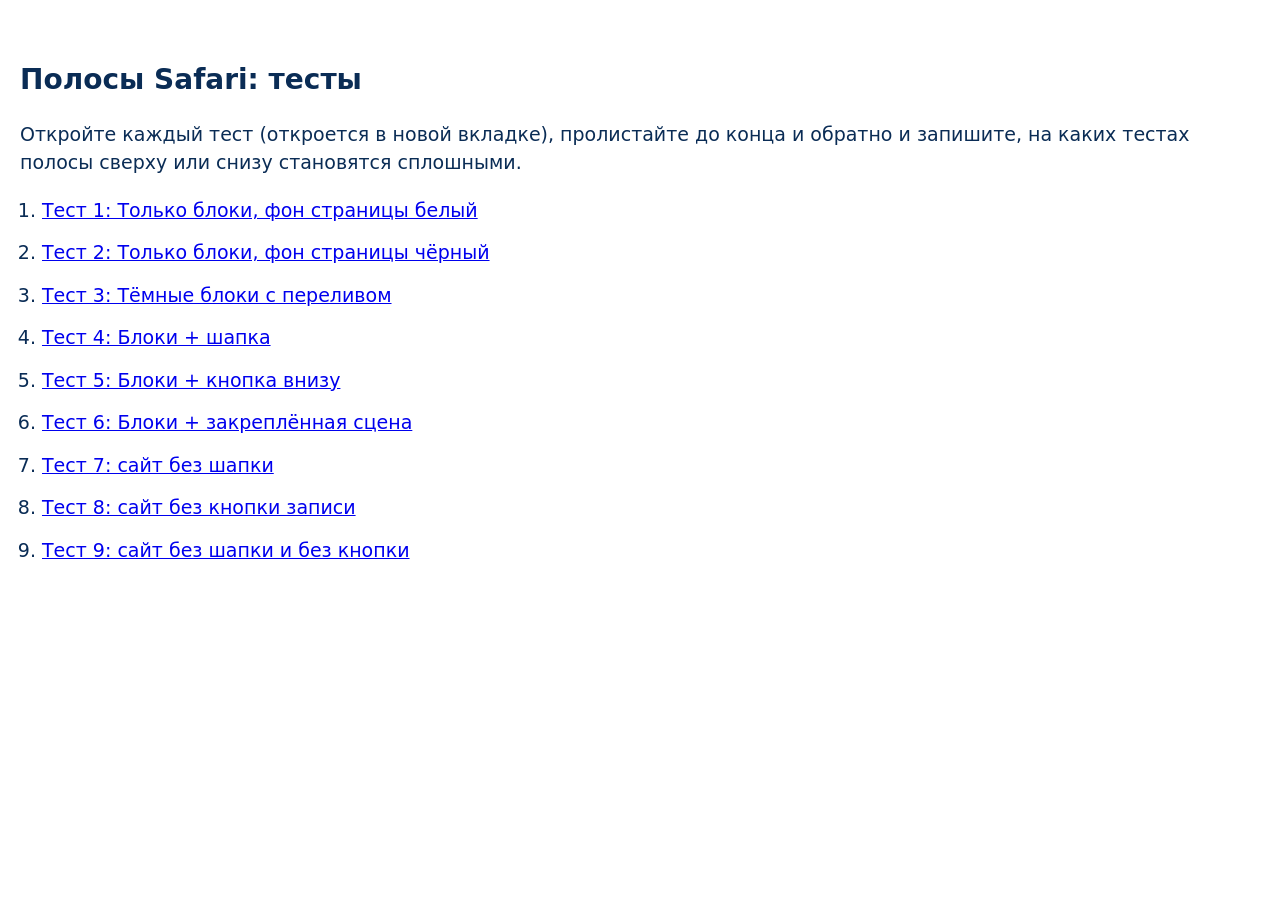
==== bars/index.html @ f844e5b8 "C: тестовые страницы bars/ для полос Safari на iPhone Co-Authored-By: Claude Opus 5.5 <noreply@anthr" ====
<!doctype html><html lang="ru" style="background:#fff"><head><meta charset="utf-8"><meta name="viewport" content="width=device-width, initial-scale=1, viewport-fit=cover"><title>Тесты полос Safari</title><meta name="robots" content="noindex"></head>
<body style="margin:0;padding:40px 20px;font:500 19px/1.5 system-ui;color:#0A2C55"><h1 style="font-size:28px">Полосы Safari: тесты</h1>
<p>Откройте каждый тест (откроется в новой вкладке), пролистайте до конца и обратно и запишите, на каких тестах полосы сверху или снизу становятся сплошными.</p>
<ol style="padding-left:22px;display:grid;gap:14px"><li><a href="t1.html" target="_blank">Тест 1: Только блоки, фон страницы белый</a></li><li><a href="t2.html" target="_blank">Тест 2: Только блоки, фон страницы чёрный</a></li><li><a href="t3.html" target="_blank">Тест 3: Тёмные блоки с переливом</a></li><li><a href="t4.html" target="_blank">Тест 4: Блоки + шапка</a></li><li><a href="t5.html" target="_blank">Тест 5: Блоки + кнопка внизу</a></li><li><a href="t6.html" target="_blank">Тест 6: Блоки + закреплённая сцена</a></li><li><a href="../?nohd" target="_blank">Тест 7: сайт без шапки</a></li><li><a href="../?nocta" target="_blank">Тест 8: сайт без кнопки записи</a></li><li><a href="../?nohd&nocta" target="_blank">Тест 9: сайт без шапки и без кнопки</a></li></ol></body></html>
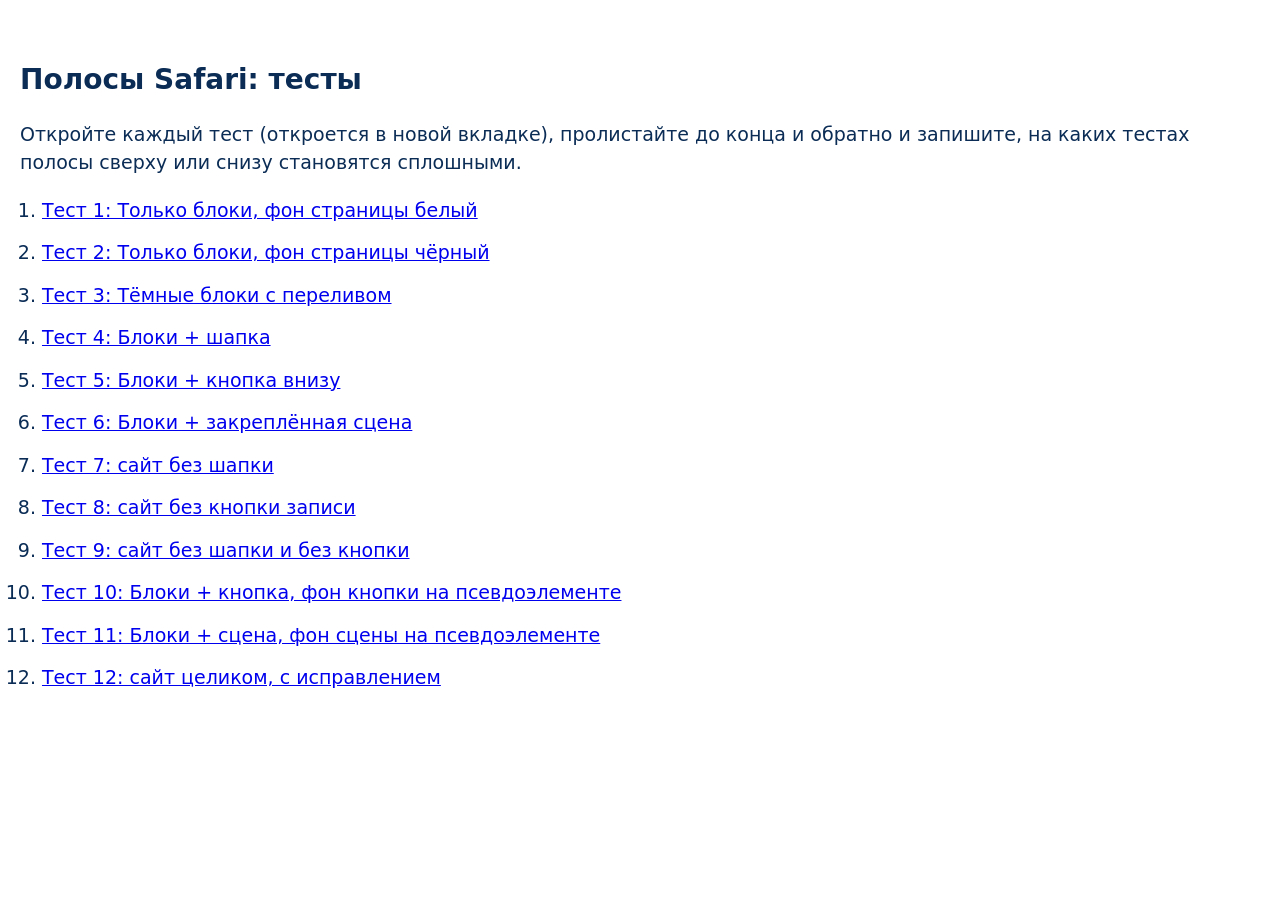
==== commit 10b8df00: "C: фон закреплённых сцен и кнопки записи — на псевдоэлементах (полосы Safari), тесты 10–12 Co-Author" ====
--- a/bars/index.html
+++ b/bars/index.html
@@ -1,4 +1,4 @@
 <!doctype html><html lang="ru" style="background:#fff"><head><meta charset="utf-8"><meta name="viewport" content="width=device-width, initial-scale=1, viewport-fit=cover"><title>Тесты полос Safari</title><meta name="robots" content="noindex"></head>
 <body style="margin:0;padding:40px 20px;font:500 19px/1.5 system-ui;color:#0A2C55"><h1 style="font-size:28px">Полосы Safari: тесты</h1>
 <p>Откройте каждый тест (откроется в новой вкладке), пролистайте до конца и обратно и запишите, на каких тестах полосы сверху или снизу становятся сплошными.</p>
-<ol style="padding-left:22px;display:grid;gap:14px"><li><a href="t1.html" target="_blank">Тест 1: Только блоки, фон страницы белый</a></li><li><a href="t2.html" target="_blank">Тест 2: Только блоки, фон страницы чёрный</a></li><li><a href="t3.html" target="_blank">Тест 3: Тёмные блоки с переливом</a></li><li><a href="t4.html" target="_blank">Тест 4: Блоки + шапка</a></li><li><a href="t5.html" target="_blank">Тест 5: Блоки + кнопка внизу</a></li><li><a href="t6.html" target="_blank">Тест 6: Блоки + закреплённая сцена</a></li><li><a href="../?nohd" target="_blank">Тест 7: сайт без шапки</a></li><li><a href="../?nocta" target="_blank">Тест 8: сайт без кнопки записи</a></li><li><a href="../?nohd&nocta" target="_blank">Тест 9: сайт без шапки и без кнопки</a></li></ol></body></html>+<ol style="padding-left:22px;display:grid;gap:14px"><li value="1"><a href="t1.html" target="_blank">Тест 1: Только блоки, фон страницы белый</a></li><li value="2"><a href="t2.html" target="_blank">Тест 2: Только блоки, фон страницы чёрный</a></li><li value="3"><a href="t3.html" target="_blank">Тест 3: Тёмные блоки с переливом</a></li><li value="4"><a href="t4.html" target="_blank">Тест 4: Блоки + шапка</a></li><li value="5"><a href="t5.html" target="_blank">Тест 5: Блоки + кнопка внизу</a></li><li value="6"><a href="t6.html" target="_blank">Тест 6: Блоки + закреплённая сцена</a></li><li><a href="../?nohd" target="_blank">Тест 7: сайт без шапки</a></li><li><a href="../?nocta" target="_blank">Тест 8: сайт без кнопки записи</a></li><li><a href="../?nohd&nocta" target="_blank">Тест 9: сайт без шапки и без кнопки</a></li><li value="10"><a href="t10.html" target="_blank">Тест 10: Блоки + кнопка, фон кнопки на псевдоэлементе</a></li><li value="11"><a href="t11.html" target="_blank">Тест 11: Блоки + сцена, фон сцены на псевдоэлементе</a></li><li value="12"><a href="../?v=12" target="_blank">Тест 12: сайт целиком, с исправлением</a></li></ol></body></html>
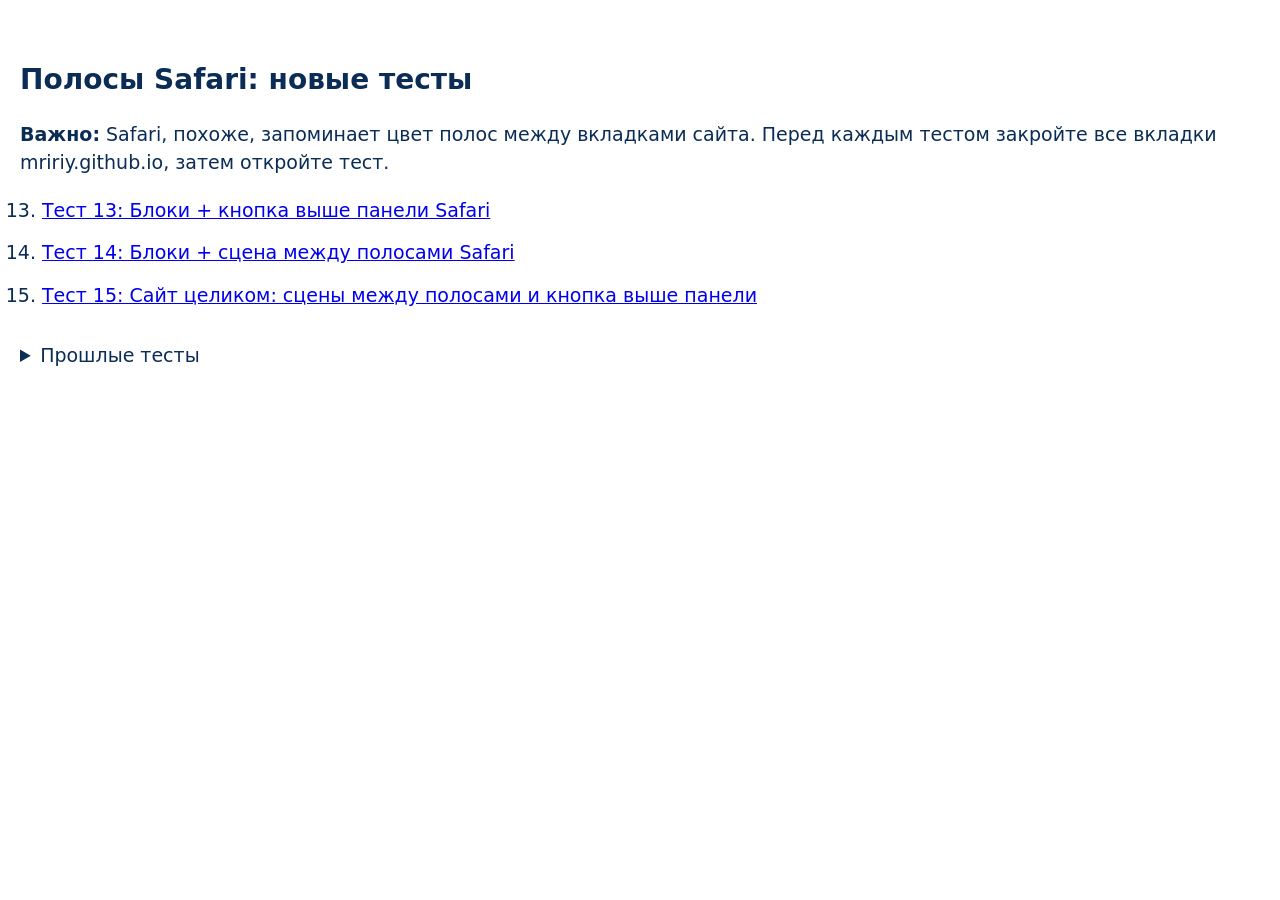
==== commit bb6e0264: "C: тесты 13–15 для полос Safari (сцены между полосами, кнопка над панелью) Co-Authored-By: Claude Op" ====
--- a/bars/index.html
+++ b/bars/index.html
@@ -1,4 +1,5 @@
 <!doctype html><html lang="ru" style="background:#fff"><head><meta charset="utf-8"><meta name="viewport" content="width=device-width, initial-scale=1, viewport-fit=cover"><title>Тесты полос Safari</title><meta name="robots" content="noindex"></head>
-<body style="margin:0;padding:40px 20px;font:500 19px/1.5 system-ui;color:#0A2C55"><h1 style="font-size:28px">Полосы Safari: тесты</h1>
-<p>Откройте каждый тест (откроется в новой вкладке), пролистайте до конца и обратно и запишите, на каких тестах полосы сверху или снизу становятся сплошными.</p>
-<ol style="padding-left:22px;display:grid;gap:14px"><li value="1"><a href="t1.html" target="_blank">Тест 1: Только блоки, фон страницы белый</a></li><li value="2"><a href="t2.html" target="_blank">Тест 2: Только блоки, фон страницы чёрный</a></li><li value="3"><a href="t3.html" target="_blank">Тест 3: Тёмные блоки с переливом</a></li><li value="4"><a href="t4.html" target="_blank">Тест 4: Блоки + шапка</a></li><li value="5"><a href="t5.html" target="_blank">Тест 5: Блоки + кнопка внизу</a></li><li value="6"><a href="t6.html" target="_blank">Тест 6: Блоки + закреплённая сцена</a></li><li><a href="../?nohd" target="_blank">Тест 7: сайт без шапки</a></li><li><a href="../?nocta" target="_blank">Тест 8: сайт без кнопки записи</a></li><li><a href="../?nohd&nocta" target="_blank">Тест 9: сайт без шапки и без кнопки</a></li><li value="10"><a href="t10.html" target="_blank">Тест 10: Блоки + кнопка, фон кнопки на псевдоэлементе</a></li><li value="11"><a href="t11.html" target="_blank">Тест 11: Блоки + сцена, фон сцены на псевдоэлементе</a></li><li value="12"><a href="../?v=12" target="_blank">Тест 12: сайт целиком, с исправлением</a></li></ol></body></html>+<body style="margin:0;padding:40px 20px;font:500 19px/1.5 system-ui;color:#0A2C55"><h1 style="font-size:28px">Полосы Safari: новые тесты</h1>
+<p><b>Важно:</b> Safari, похоже, запоминает цвет полос между вкладками сайта. Перед каждым тестом закройте все вкладки mririy.github.io, затем откройте тест.</p>
+<ol style="padding-left:22px;display:grid;gap:14px"><li value="13"><a href="t13.html" target="_blank">Тест 13: Блоки + кнопка выше панели Safari</a></li><li value="14"><a href="t14.html" target="_blank">Тест 14: Блоки + сцена между полосами Safari</a></li><li value="15"><a href="../?sz" target="_blank">Тест 15: Сайт целиком: сцены между полосами и кнопка выше панели</a></li></ol>
+<details style="margin-top:32px"><summary>Прошлые тесты</summary><ol style="padding-left:22px;display:grid;gap:10px"><li value="1"><a href="t1.html" target="_blank">Тест 1: Только блоки, фон страницы белый</a></li><li value="2"><a href="t2.html" target="_blank">Тест 2: Только блоки, фон страницы чёрный</a></li><li value="3"><a href="t3.html" target="_blank">Тест 3: Тёмные блоки с переливом</a></li><li value="4"><a href="t4.html" target="_blank">Тест 4: Блоки + шапка</a></li><li value="5"><a href="t5.html" target="_blank">Тест 5: Блоки + кнопка внизу</a></li><li value="6"><a href="t6.html" target="_blank">Тест 6: Блоки + закреплённая сцена</a></li><li value="10"><a href="t10.html" target="_blank">Тест 10: Блоки + кнопка, фон кнопки на псевдоэлементе</a></li><li value="11"><a href="t11.html" target="_blank">Тест 11: Блоки + сцена, фон сцены на псевдоэлементе</a></li></ol></details></body></html>
